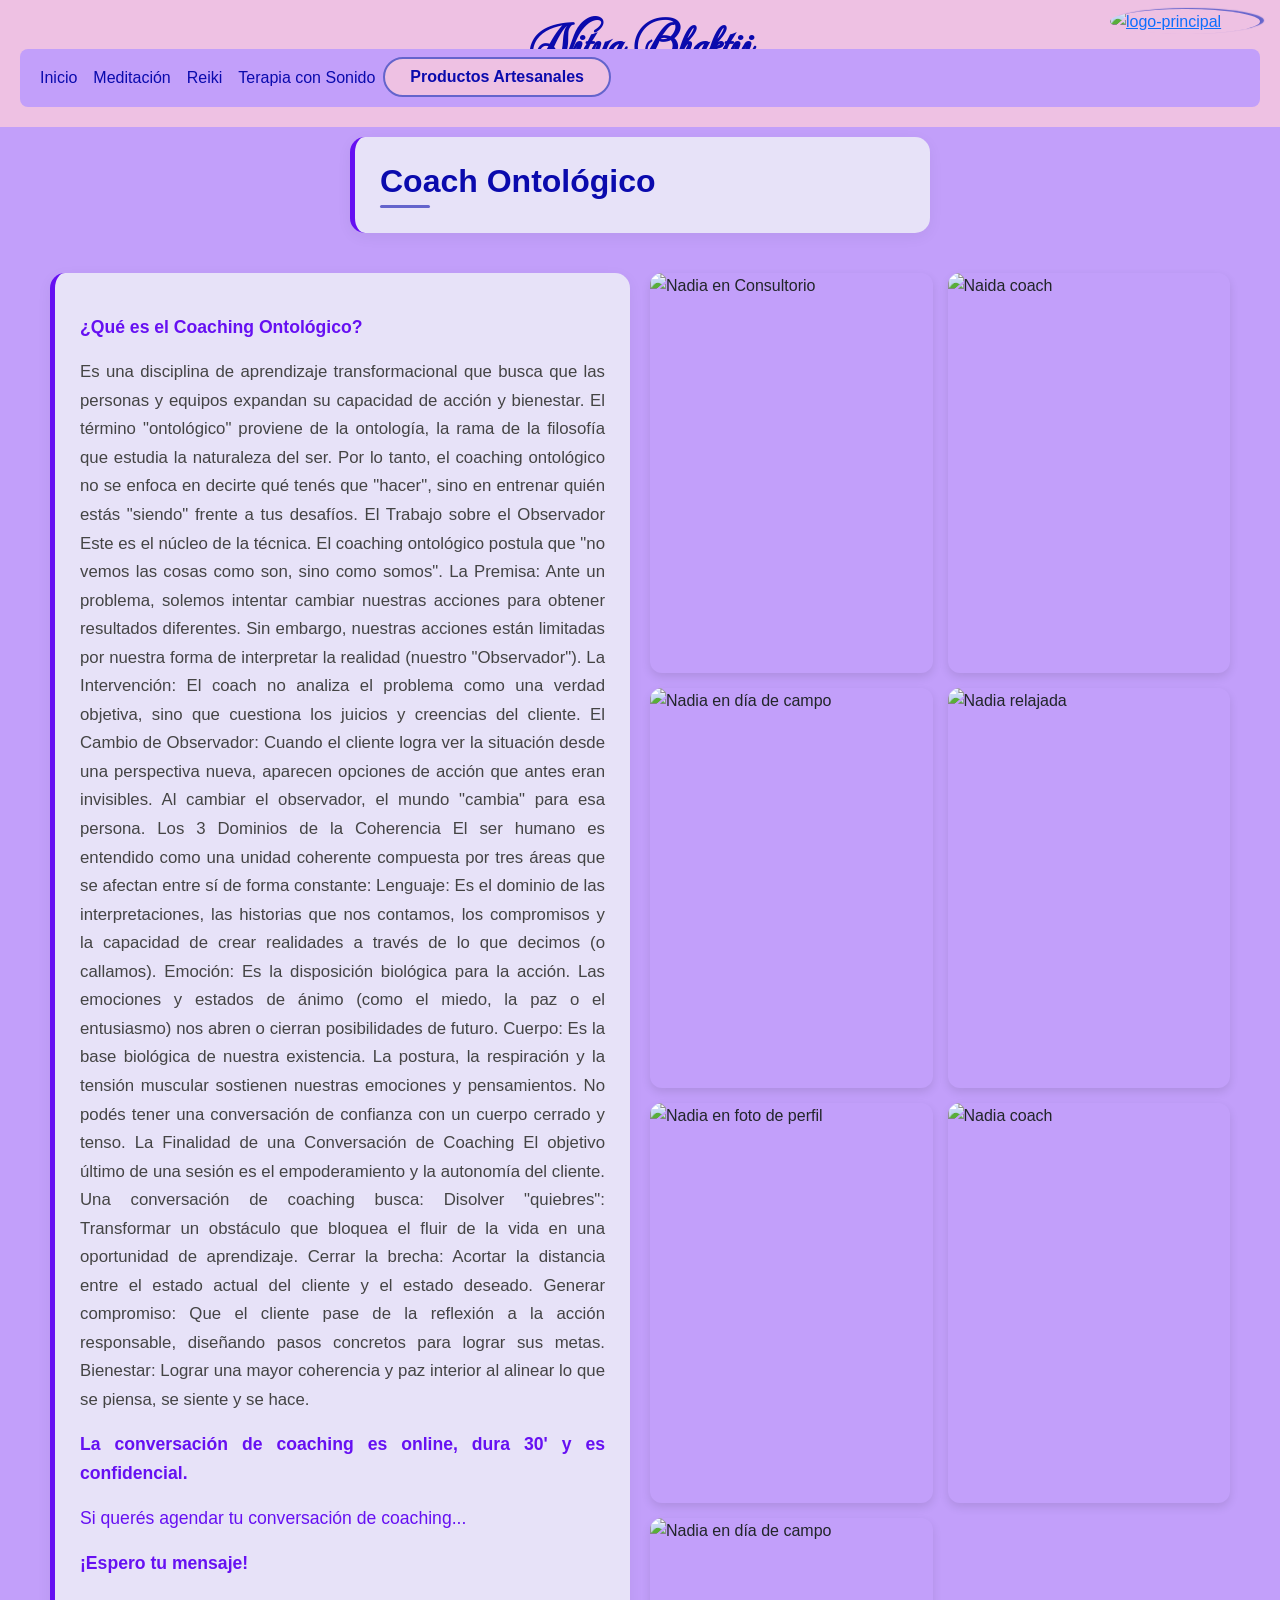
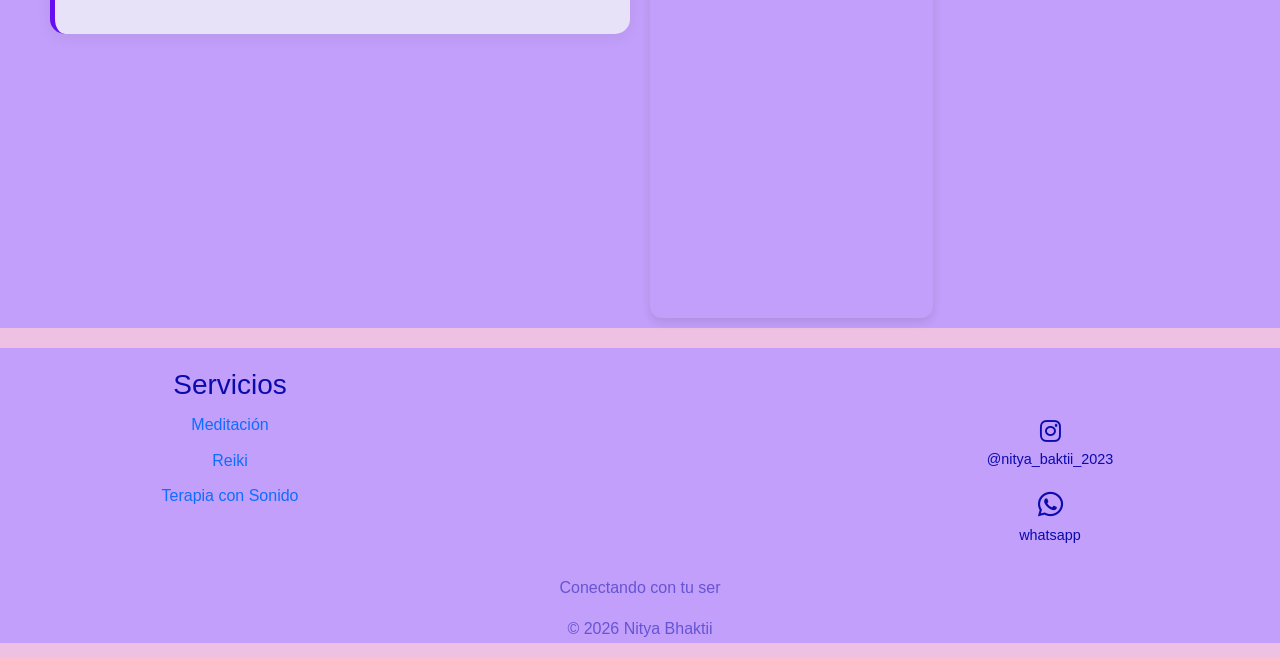
==== pages/coach-ontologico.html @ 0ad5dc68 "arreglos finales" ====
<!DOCTYPE html>
<html lang="en">
<head>
    <meta charset="UTF-8">
    <meta name="viewport" content="width=device-width, initial-scale=1.0">    
    <!-- TITULO DE LA PAGINA PRINCIPAL -->
    <title>Nitya Bhaktii</title>
    <!-- logo de la pestaña -->
    <link rel="icon" type="image/png" href="../Imagenes/favicon.png">
    <!-- frameworks de boostraps -->
    <link href="https://cdn.jsdelivr.net/npm/bootstrap@5.3.8/dist/css/bootstrap.min.css" rel="stylesheet" integrity="sha384-sRIl4kxILFvY47J16cr9ZwB07vP4J8+LH7qKQnuqkuIAvNWLzeN8tE5YBujZqJLB" crossorigin="anonymous">
    <!-- fuente de google -->
    <link rel="preconnect" href="https://fonts.googleapis.com">
    <link rel="preconnect" href="https://fonts.gstatic.com" crossorigin>
    <link href="https://fonts.googleapis.com/css2?family=Mea+Culpa&display=swap" rel="stylesheet">
    <!-- pagina de estilos -->
    <link rel="stylesheet" href="../css/main.css">
    <!-- fuente de google -->
    <link rel="stylesheet" href="https://cdnjs.cloudflare.com/ajax/libs/font-awesome/6.0.0/css/all.min.css">
</head>
<!-- comeinzo del BODY -->
<body>
        <!-- comienzo del header -->
    <header>
        <div>
            <!-- titulo principal -->
            <h1>Nitya Bhaktii<span>Conectando con tu ser</span></h1>
            <!-- logo en tablets y desktop -->
            <a href="../index.html"><img class="logo-principal" src="../Imagenes/logo-principal.png" alt="logo-principal"></a>
        </div>
        <!-- barra de navegacion con boostraps -->
        <nav class="navbar navbar-expand-lg">
            <div class="container-fluid">
                <a class="navbar-brand" href="../index.html">
                    <!-- logo en mobile -->
                    <img src="../Imagenes/images-removebg-preview.png" alt="Logo" width="30" height="30" class="d-inline-block align-text-top"></a>
                        <button class="navbar-toggler" type="button" data-bs-toggle="collapse" data-bs-target="#navbarSupportedContent" aria-controls="navbarSupportedContent" aria-expanded="false" aria-label="Toggle navigation">
                            <span class="navbar-toggler-icon"></span>
                        </button>
                <div class="collapse navbar-collapse" id="navbarSupportedContent">
                    <ul class="navbar-nav me-auto mb-2 mb-lg-0">                        
                        <li class="nav-item">
                            <a class="nav-link active" aria-current="page" href="../index.html">Inicio</a>
                        </li>
                        <li class="nav-item">
                            <a class="nav-link active" aria-current="page" href="../pages/meditacion.html">Meditación</a>
                        </li>
                        <li class="nav-item">
                            <a class="nav-link active" aria-current="page" href="../pages/reiki.html">Reiki</a>
                        </li>
                        <li class="nav-item">
                            <a class="nav-link active" aria-current="page" href="../pages/terapia-sonora.html">Terapia con Sonido</a>
                        </li>
                        <li class="nav-item"><a href="../pages/productos-artesanales.html" class="btn-personal">Productos Artesanales</a>             
                        </li>
                    </ul>
                </div>
            </div>
        </nav>
    </header>
        <!-- fin del header -->
    <!-- comienzo del main -->
    <main class="container-principal">
        <div class="container-services">
            <!-- titulo de servicio -->
            <section class="titulo-servicio">
                <h2 class="tarjeta">Coach Ontológico</h2>
            </section>
            <!-- imagenes relacionadas al servicio -->
            <aside class="imagenes-pages">    
                <img src="../Imagenes/foto17.jpeg" class="imagen-inicio" alt="Nadia en Consultorio">
                <img src="../Imagenes/foto24.jpeg" class="no-mobile" alt="Naida coach">
                <img src="../Imagenes/foto43.jpeg" class="no-mobile" alt="Nadia en día de campo">
                <img src="../Imagenes/foto45.jpeg" class="no-mobile" alt="Nadia relajada">
                <img src="../Imagenes/foto46.jpeg" class="no-mobile" alt="Nadia en foto de perfil">
                <img src="../Imagenes/foto44.jpeg" class="no-mobile" alt="Nadia coach">
                <img src="../Imagenes/foto47.jpeg" class="imagen-final" alt="Nadia en día de campo">
            </aside>
            <!-- detalle del articulo -->
            <article class="tarjeta texto-articulo">    
                <p><span><strong>¿Qué es el Coaching Ontológico?</span></strong>
                Es una disciplina de aprendizaje transformacional que busca que las personas y equipos expandan su capacidad de acción y bienestar. El término "ontológico" proviene de la ontología, la rama de la filosofía que estudia la naturaleza del ser. Por lo tanto, el coaching ontológico no se enfoca en decirte qué tenés que "hacer", sino en entrenar quién estás "siendo" frente a tus desafíos.
                El Trabajo sobre el Observador
                Este es el núcleo de la técnica. El coaching ontológico postula que "no vemos las cosas como son, sino como somos".
                La Premisa: Ante un problema, solemos intentar cambiar nuestras acciones para obtener resultados diferentes. Sin embargo, nuestras acciones están limitadas por nuestra forma de interpretar la realidad (nuestro "Observador").
                La Intervención: El coach no analiza el problema como una verdad objetiva, sino que cuestiona los juicios y creencias del cliente.
                El Cambio de Observador: Cuando el cliente logra ver la situación desde una perspectiva nueva, aparecen opciones de acción que antes eran invisibles. Al cambiar el observador, el mundo "cambia" para esa persona.
                Los 3 Dominios de la Coherencia
                El ser humano es entendido como una unidad coherente compuesta por tres áreas que se afectan entre sí de forma constante:
                Lenguaje: Es el dominio de las interpretaciones, las historias que nos contamos, los compromisos y la capacidad de crear realidades a través de lo que decimos (o callamos).
                Emoción: Es la disposición biológica para la acción. Las emociones y estados de ánimo (como el miedo, la paz o el entusiasmo) nos abren o cierran posibilidades de futuro.
                Cuerpo: Es la base biológica de nuestra existencia. La postura, la respiración y la tensión muscular sostienen nuestras emociones y pensamientos. No podés tener una conversación de confianza con un cuerpo cerrado y tenso.
                La Finalidad de una Conversación de Coaching
                El objetivo último de una sesión es el empoderamiento y la autonomía del cliente. Una conversación de coaching busca:
                Disolver "quiebres": Transformar un obstáculo que bloquea el fluir de la vida en una oportunidad de aprendizaje.
                Cerrar la brecha: Acortar la distancia entre el estado actual del cliente y el estado deseado.
                Generar compromiso: Que el cliente pase de la reflexión a la acción responsable, diseñando pasos concretos para lograr sus metas.
                Bienestar: Lograr una mayor coherencia y paz interior al alinear lo que se piensa, se siente y se hace. <span><strong>La conversación de coaching es online, dura 30' y es confidencial.</strong></span><span> Si querés agendar tu conversación de coaching...</span><span><strong>¡Espero tu mensaje!</strong></span>
                </p>
            </article>
        </div>
    </main>
    <div class="division"></div>
    <!-- fin de main -->
    <!-- inicio del footer -->
    <footer>
        <div>
            <!-- navegacion final por los servicios -->
            <h3>Servicios</h3>
            <ul class="footer-services-list">
                <li><a href="../pages/meditacion.html">Meditación</a></li>
                <li><a href="../pages/reiki.html">Reiki</a></li>
                <li><a href="../pages/terapia-sonora.html">Terapia con Sonido</a></li>
            </ul>               
        </div>
        <!-- iconos de redes sociales -->
        <div class="social-icons">
            <a href="https://www.instagram.com/_u/nitya_baktii_2023/?hl=es" class="instagram-link" target="_blank" rel="noopener noreferrer" style="text-decoration: none; color: inherit; display: flex; flex-direction: column; align-items: center;">
                <i class="fa-brands fa-instagram" style="font-size: 1.5rem;"></i>
                    <span style="font-size: 0.9rem; margin-top: 5px;">@nitya_baktii_2023</span>
            </a>
            <a href="https://wa.me/5491154056339" class="whatsapp" target="_blank" rel="noopener" style="text-decoration: none; color: inherit; align-items: center;" aria-label="Chatear por WhatsApp">
                <i class="fa-brands fa-whatsapp"></i>
                    <span style="font-size: 0.9rem; margin-top: 5px;">whatsapp</span>
            </a>
        </div>
        <!-- slogan final y copyright -->
        <div class="footer-final">
            <p class="footer-info-centro">Conectando con tu ser</p>
            <p class="footer-info-centro">&copy; 2026 Nitya Bhaktii</p>            
        </div>              
    </footer>
    <!-- fin de footer -->
    <!-- boton flotante de whatsapp para mobile -->
    <a href="https://wa.me/5491154056339" class="whatsapp-btn" target="_blank" rel="noopener" aria-label="Chatear por WhatsApp">
        <i class="fa-brands fa-whatsapp"></i>
    </a>
    <!-- scrypt de boostraps -->
<script src="https://cdn.jsdelivr.net/npm/bootstrap@5.3.8/dist/js/bootstrap.bundle.min.js" integrity="sha384-FKyoEForCGlyvwx9Hj09JcYn3nv7wiPVlz7YYwJrWVcXK/BmnVDxM+D2scQbITxI" crossorigin="anonymous"></script>    
</body>
<!-- fin de BODY -->
</html>
---- css/main.css ----
/*archivo reset*/
/*estilo de reseteo*/
* {
  margin: 0;
  padding: 0;
  box-sizing: border-box;
}

/*archivo de page-principal*/
/*estilos del body general*/
body {
  font-family: sans-serif;
  line-height: 1.6;
  background-color: #eec1e3;
}

/*archivo de header*/
/*estilos general del header*/
/* empieza el header*/
header {
  display: flex;
  flex-direction: column;
  padding: 20px;
  gap: 15px;
}
header h1 {
  text-align: center;
  color: rgb(10, 10, 173);
  font-family: "mea culpa", cursive;
  font-size: 3rem;
  font-weight: bolder;
  line-height: 1;
}
header h1 span {
  display: block;
  color: rgb(100, 100, 204);
  font-size: 0.8rem;
  letter-spacing: 2px;
  margin-top: 10px;
  font-family: sans-serif;
}
header .logo-principal {
  display: none;
  animation: rotation 5s infinite linear;
}
@keyframes rotation {
  from {
    transform: rotatey(0deg);
  }
  to {
    transform: rotateY(360deg);
  }
}
header .navbar {
  background-color: #c29ffa;
  border-radius: 8px;
}
header .navbar .navbar-toggler {
  border: 2px solid rgb(10, 10, 173);
  padding: 4px 8px;
  outline: none;
  box-shadow: none;
}
header .navbar .navbar-toggler:focus {
  box-shadow: none;
}
header .navbar .navbar-toggler .navbar-toggler-icon {
  filter: sepia(100%) hue-rotate(190deg) saturate(500%);
  transition: filter 0.3s ease;
}
header .navbar .navbar-toggler:hover .navbar-toggler-icon {
  filter: sepia(100%) hue-rotate(150deg) saturate(100%);
}
header .navbar .nav-item .nav-link {
  color: rgb(10, 10, 173);
}
header .navbar .nav-item .nav-link:hover {
  color: #6610f2;
  transform: translateY(-2px);
}
header .navbar .btn-personal {
  background-color: #eec1e3;
  color: rgb(10, 10, 173);
  padding: 10px 25px;
  border-radius: 50px;
  font-weight: 600;
  text-decoration: none;
  display: inline-block;
  border: 2px solid rgb(100, 100, 204);
  transition: all 0.3s ease;
  line-height: 1;
}
header .navbar .btn-personal:hover {
  background-color: rgb(100, 100, 204);
  color: #eec1e3;
  transform: translateY(-1px);
  box-shadow: 0 4px 10px rgba(0, 0, 0, 0.1);
}

/*archivo de main*/
/*estilos general de main*/
.container-principal {
  background-color: #c29ffa;
}
.container-principal .container-services {
  display: flex;
  flex-direction: column;
  gap: 20px;
  max-width: 900px;
  margin: 0 auto;
  padding: 10px;
}
.container-principal .container-services .tarjeta {
  order: 1;
}
.container-principal .container-services .imagenes-principal {
  order: 2;
}
.container-principal .container-services h2, .container-principal .container-services h3 {
  color: rgb(10, 10, 173);
  margin-bottom: 20px;
  font-family: sans-serif;
  position: relative;
  font-weight: bold;
  display: block;
}
.container-principal .container-services p {
  font-size: 1.05rem;
  line-height: 1.7;
  color: #444;
  margin-bottom: 30px;
  text-align: justify;
}
.container-principal .container-services summary {
  list-style: none;
  color: #6f42c1;
  cursor: pointer;
  font-weight: bold;
  text-decoration: underline;
  margin-top: 10px;
  outline: none;
}
.container-principal .container-services summary::after {
  content: " + ";
}
.container-principal .container-services [open] summary::after {
  content: " - ";
}
.container-principal .container-services [open] summary {
  margin-bottom: 25px;
}
.container-principal .container-services h2::after, .container-principal .container-services h3::after {
  content: "";
  display: block;
  width: 50px;
  height: 3px;
  background-color: rgb(100, 100, 204);
  margin-top: 5px;
  border-radius: 2px;
}
.container-principal .container-services .imagenes-principal {
  display: grid;
  grid-template-columns: repeat(2, 1fr);
  gap: 15px;
  margin-bottom: 40px;
}
.container-principal .container-services .imagenes-principal img {
  width: 100%;
  height: 200px;
  object-fit: cover;
  border-radius: 12px;
  box-shadow: 0 4px 10px rgba(0, 0, 0, 0.1);
  transition: transform 0.3s ease;
}
.container-principal .container-services .section-list {
  background-color: transparent;
  padding: 20px;
  margin: 0 auto;
}

.tarjeta {
  background-color: #e7e2f8;
  padding: 25px;
  border-radius: 15px;
  border-left: 5px solid #6610f2;
  margin-bottom: 20px;
  box-shadow: 0 4px 15px rgba(0, 0, 0, 0.05);
}

.division {
  margin: 20px;
}

/*archivo mobile*/
/*estilos para mobile*/
.no-mobile {
  display: none;
}

/*redes de what oculta*/
.whatsapp {
  display: none;
}

/*se visualiza boton flotante de what*/
.whatsapp-btn {
  position: fixed;
  width: 40px;
  height: 40px;
  bottom: 20px;
  right: 20px;
  background-color: #25d366;
  color: #FFF;
  border-radius: 50px;
  text-align: center;
  font-size: 25px;
  box-shadow: 2px 2px 10px rgba(0, 0, 0, 0.2);
  display: flex;
  align-items: center;
  justify-content: center;
  z-index: 1000;
  text-decoration: none;
  transition: transform 0.3s ease;
}

/* si se apreta el logo del whatsapp */
.whatsapp-btn:active {
  transform: scale(1.1);
  background-color: #128c7e;
}

/*archivo de imagen*/
/*estilos de posicion de las imagenes*/
.focus-1 {
  object-position: 90%;
}

.focus-2 {
  object-position: 0% 0.1%;
}

.focus-3 {
  object-position: 0% 30%;
}

.focus-4 {
  object-position: 0 90%;
}

aside img:hover {
  transform: scale(1.03);
}

/*archivo de footer*/
/*estilos general del footer*/
/* Empieza el footer */
footer {
  background-color: #c29ffa;
  color: rgb(10, 10, 173);
  padding: 20px 40px;
  text-align: center;
  display: flex;
  flex-direction: column;
  align-items: center;
  gap: 30px;
}

.footer-final, .footer-info-centro {
  font-size: 1rem;
  opacity: 0.7;
  margin-top: 10px;
}

.social-icons a {
  font-size: 1.8rem;
  transition: transform 0.3s ease, color 0.3s ease;
}
.social-icons a:hover {
  color: #6610f2;
  transform: scale(1.1);
}

/*archivo page-secundary*/
/*estilos de las paginas secundarias*/
.imagenes-pages {
  display: contents;
}
.imagenes-pages .imagen-inicio {
  order: 1;
  width: 100%;
  height: auto;
  border-radius: 15px;
  margin: 10px 0;
  box-shadow: 0 8px 20px rgba(0, 0, 0, 0.15);
}
.imagenes-pages .imagen-final {
  order: 3;
  width: 100%;
  height: auto;
  border-radius: 15px;
  margin: 10px 0;
  box-shadow: 0 8px 20px rgba(0, 0, 0, 0.15);
}

.texto-articulo {
  order: 2;
}
.texto-articulo p span {
  font-size: 1.1rem;
  line-height: 1.7;
  color: #6610f2;
  margin-top: 15px;
  margin-bottom: 15px;
  text-align: justify;
  display: block;
}

/*se agrega menu en el footer*/
.footer-services-list {
  list-style: none;
  padding: 0;
}
.footer-services-list li {
  margin: 10px 0;
}
.footer-services-list li a {
  text-decoration: none;
  font-weight: 500;
}
.footer-services-list li a:hover {
  color: #6610f2;
  transform: translateY(-2px);
}

/*archivo de videos*/
/*estilos de videos de youtube*/
iframe {
  display: block;
  width: 100%;
  aspect-ratio: 16/9;
  object-fit: cover;
  height: auto;
  margin: auto;
  padding: 4px;
  border-radius: 15px;
  border: 6px solid #eec1e3;
  outline: 2px solid rgb(10, 10, 173);
}

/*archivo de page-producto*/
/*estilos de la pagina productos artesanales*/
.container-personal {
  display: grid;
  gap: 20px;
  padding: 20px;
  grid-template-areas: "header" "titulo" "hero";
}

.hero-personal {
  grid-area: titulo;
  text-align: start;
  background-color: #c29ffa;
  padding: 15px;
  max-width: 900px;
  margin: 0 auto;
}
.hero-personal .tarjeta {
  font-size: 1.4em;
  color: rgb(10, 10, 173);
  margin-bottom: 20px;
  font-family: sans-serif;
  position: relative;
  font-weight: bold;
  display: block;
}
.hero-personal .tarjeta::after {
  content: "";
  display: block;
  width: 50px;
  height: 3px;
  background-color: rgb(100, 100, 204);
  margin-top: 5px;
  border-radius: 2px;
}

.producto-personal {
  display: grid;
  grid-template-columns: repeat(2, 1fr);
  gap: 25px;
  margin-top: 20px;
}
.producto-personal a {
  text-decoration: none;
  color: inherit;
  display: flex;
  flex-direction: column;
  align-items: center;
  transition: transform 0.3s ease;
}
.producto-personal a:hover {
  transform: translateY(-5px);
}
.producto-personal a:hover img {
  box-shadow: 0 8px 15px rgba(0, 0, 0, 0.2);
}
.producto-personal a img {
  width: 100%;
  height: 300px;
  object-fit: cover;
  border-radius: 15px;
  box-shadow: 0 4px 8px rgba(0, 0, 0, 0.1);
}
.producto-personal a span {
  font-size: 1.1rem;
  line-height: 1.2;
  color: #6610f2;
  margin-top: 15px;
  margin-bottom: 15px;
  text-align: center;
  display: block;
}
.producto-personal a span span {
  font-size: 1rem;
  line-height: 1;
  color: #6610f2;
  margin-top: 15px;
  margin-bottom: 15px;
  text-align: center;
  display: block;
}

/*archivo de mq-tablet*/
/*cambio de colores de fondo*/
@media (min-width: 768px) {
  body {
    background-color: #c29ffa;
  }
  header .navbar {
    background-color: #eec1e3;
  }
  header .logo-principal {
    display: block;
    width: 150px;
    height: auto;
    margin-left: auto;
    margin-top: -90px;
    border-radius: 50%;
    box-shadow: 4px -1px 1px rgb(100, 100, 204);
  }
  header .navbar-brand {
    display: none;
  }
  .no-desktop {
    display: none;
  }
  /*estilo grilla*/
  .container-principal {
    background-color: #eec1e3;
  }
  .container-principal .container-services {
    display: grid;
    grid-template-columns: repeat(3, 1fr);
    align-items: start;
  }
  .container-principal .titulo-servicio {
    grid-area: 1/1/2/4;
  }
  .container-principal .tarjeta .tarjeta-inicio p {
    font-size: 1.7rem;
  }
  .container-principal .imagenes-pages .imagen-inicio {
    order: unset;
    margin: 0;
  }
  .container-principal .imagenes-pages .imagen-final {
    order: unset;
    margin: 0;
  }
  .container-principal .container-services .imagenes-pages {
    grid-area: 2/1;
    align-self: start;
    display: flex;
    flex-direction: column;
    margin-top: 0;
    gap: 15px;
  }
  .container-principal .container-services .imagenes-pages img {
    width: 100%;
    height: auto;
    object-fit: cover;
    border-radius: 12px;
    box-shadow: 0 4px 10px rgba(0, 0, 0, 0.1);
    transition: transform 0.3s ease;
  }
  .container-services p {
    font-size: 1rem;
  }
  .no-mobile {
    display: unset;
    width: 100%;
  }
  .focus-2 {
    object-position: 80% 0%;
  }
  .container-services .tarjeta {
    grid-area: 2/2/2/4;
  }
  .container-services .section-list {
    grid-area: 1/1/3/4;
  }
  iframe {
    width: 600px;
  }
  /*estilos del footer - grilla*/
  footer {
    background-color: #eec1e3;
    display: grid;
    grid-template-columns: repeat(3, 1fr);
    text-align: center;
  }
  footer .footer-final {
    grid-area: 2/2;
    margin-bottom: -35px;
  }
  footer .social-icons {
    grid-area: 1/3;
    display: flex;
    flex-direction: column;
    gap: 20px;
    padding-top: 8px;
    margin-bottom: -65px;
  }
  .whatsapp-btn {
    display: none;
  }
  .whatsapp, .instagram-link {
    display: flex;
    flex-direction: column;
  }
  .container-personal {
    grid-template-columns: 200px 1fr 1fr;
    grid-template-areas: "header header header" " nav  titulo titulo " " nav   hero  hero ";
  }
  .content-personal {
    grid-area: header;
  }
  .nav-personal {
    grid-area: nav;
  }
  .nav-personal ul {
    list-style: none;
    display: flex;
    flex-direction: column;
    gap: 20px;
  }
  .nav-personal ul li a {
    text-decoration: none;
    color: rgb(10, 10, 173);
    transition: color 0.3s ease;
  }
  .nav-personal ul li a:hover {
    color: rgb(100, 100, 204);
    text-decoration: underline;
  }
  .subtitulo__productos {
    color: rgb(10, 10, 173);
    margin-bottom: 20px;
    font-family: sans-serif;
    position: relative;
    font-weight: bold;
    display: block;
  }
  .nav-personal .desplegable {
    position: relative;
  }
  .nav-personal .desplegable .content-desplegable {
    display: none;
    position: absolute;
    background-color: #c29ffa;
    min-width: 160px;
    box-shadow: 0px 8px 16px rgba(0, 0, 0, 0.2);
    z-index: 9999;
    top: 100%;
    left: 0;
    padding: 10px 0;
    border-radius: 8px;
  }
  .nav-personal .desplegable .content-desplegable li {
    width: 100%;
  }
  .nav-personal .desplegable .content-desplegable li a {
    padding: 10px 20px;
    display: block;
    font-size: 0.9rem;
  }
  .nav-personal .desplegable .content-desplegable li a:hover {
    background-color: #eec1e3;
  }
  .nav-personal ul .desplegable:hover .content-desplegable {
    display: block;
  }
}
/*archivo mq-desktop*/
/*estilos de desktop*/
/*cambio de color principal*/
@media (min-width: 1200px) {
  body {
    background-color: #eec1e3;
  }
  /*color del menu de navegacion*/
  header .navbar {
    background-color: #c29ffa;
  }
  .container-principal {
    background-color: #c29ffa;
  }
  .container-principal .container-services {
    max-width: 1200px;
    margin: auto;
    display: grid;
    grid-template-columns: repeat(4, 1fr);
    align-self: start;
  }
  .container-principal .container-services .titulo-servicio {
    grid-area: 1/2/1/4;
  }
  .container-principal .container-services .imagenes-principal .no-desktop {
    display: none;
  }
  .container-principal .container-services .imagenes-principal, .container-principal .container-services .imagenes-pages {
    display: grid;
    grid-template-columns: repeat(2, 1fr);
    grid-area: 2/3/5/span 2;
    gap: 15px;
    align-self: start;
  }
  .container-principal .container-services .imagenes-principal img, .container-principal .container-services .imagenes-pages img {
    width: 100%;
    height: 400px;
    display: block;
  }
  .container-principal .container-services .tarjeta {
    grid-area: 2/1/2/span 2;
  }
  .container-principal .container-services .section-list {
    grid-area: 1/1/1/span 3;
  }
  /*video mas grande*/
  iframe {
    width: 800px;
  }
  /*estilos grilla*/
  .container-personal {
    grid-template-columns: 200px repeat(4, 1fr);
    grid-template-areas: "header header header header header" " nav  titulo titulo titulo titulo" " nav   hero   hero   hero    hero";
  }
  .container-personal .content-personal {
    grid-area: header;
  }
  .container-personal .nav-personal {
    grid-area: nav;
  }
  .container-personal .hero-personal {
    grid-area: titulo;
  }
  .container-personal .hero-personal .producto-personal {
    display: grid;
    grid-template-columns: repeat(4, 1fr);
    gap: 25px;
    margin-top: 20px;
  }
  .container-personal .navbar .collapse .btn-personal {
    background-color: #eec1e3;
    color: rgb(10, 10, 173);
    padding: 10pc 25px;
    border-radius: 50px;
    font-weight: 600;
    text-decoration: none;
    display: inline-block;
    border: 2px solid rgb(100, 100, 204);
    transition: all 0.3s ease;
    line-height: 1;
  }
  .container-personal .navbar .collapse .btn-personal:hover {
    background-color: rgb(100, 100, 204);
    color: #eec1e3;
    transform: translateY(-1px);
    box-shadow: 0 4px rgba(0, 0, 0, 0.1);
  }
  /*color de footer*/
  footer {
    background-color: #c29ffa;
  }
  /*estilos layout en grilla*/
  .container-personal {
    grid-template-columns: 200px repeat(4, 1fr);
    grid-template-areas: "header header header header header" " nav  titulo titulo titulo titulo" " nav   hero   hero   hero    hero";
  }
  .container-personal .content-personal {
    grid-area: header;
  }
  .container-personal .content-personal .navbar .collapse .btn-personal {
    background-color: #eec1e3;
    color: rgb(10, 10, 173);
    padding: 10px 25px;
    border-radius: 50px;
    font-weight: 600;
    text-decoration: none;
    display: inline-block;
    border: 2px solid rgb(100, 100, 204);
    transition: all 0.3s ease;
    line-height: 1;
  }
  .container-personal .content-personal .navbar .collapse .btn-personal:hover {
    background-color: rgb(100, 100, 204);
    color: #eec1e3;
    transform: translateY(-1px);
    box-shadow: 0 4px 10px rgba(0, 0, 0, 0.1);
  }
  .container-personal .nav-personal {
    grid-area: nav;
  }
  .container-personal .hero-personal {
    grid-area: titulo;
  }
  .container-personal .hero-personal .producto-personal {
    display: grid;
    grid-template-columns: repeat(4, 1fr);
    gap: 25px;
    margin-top: 20px;
  }
}

/*# sourceMappingURL=main.css.map */
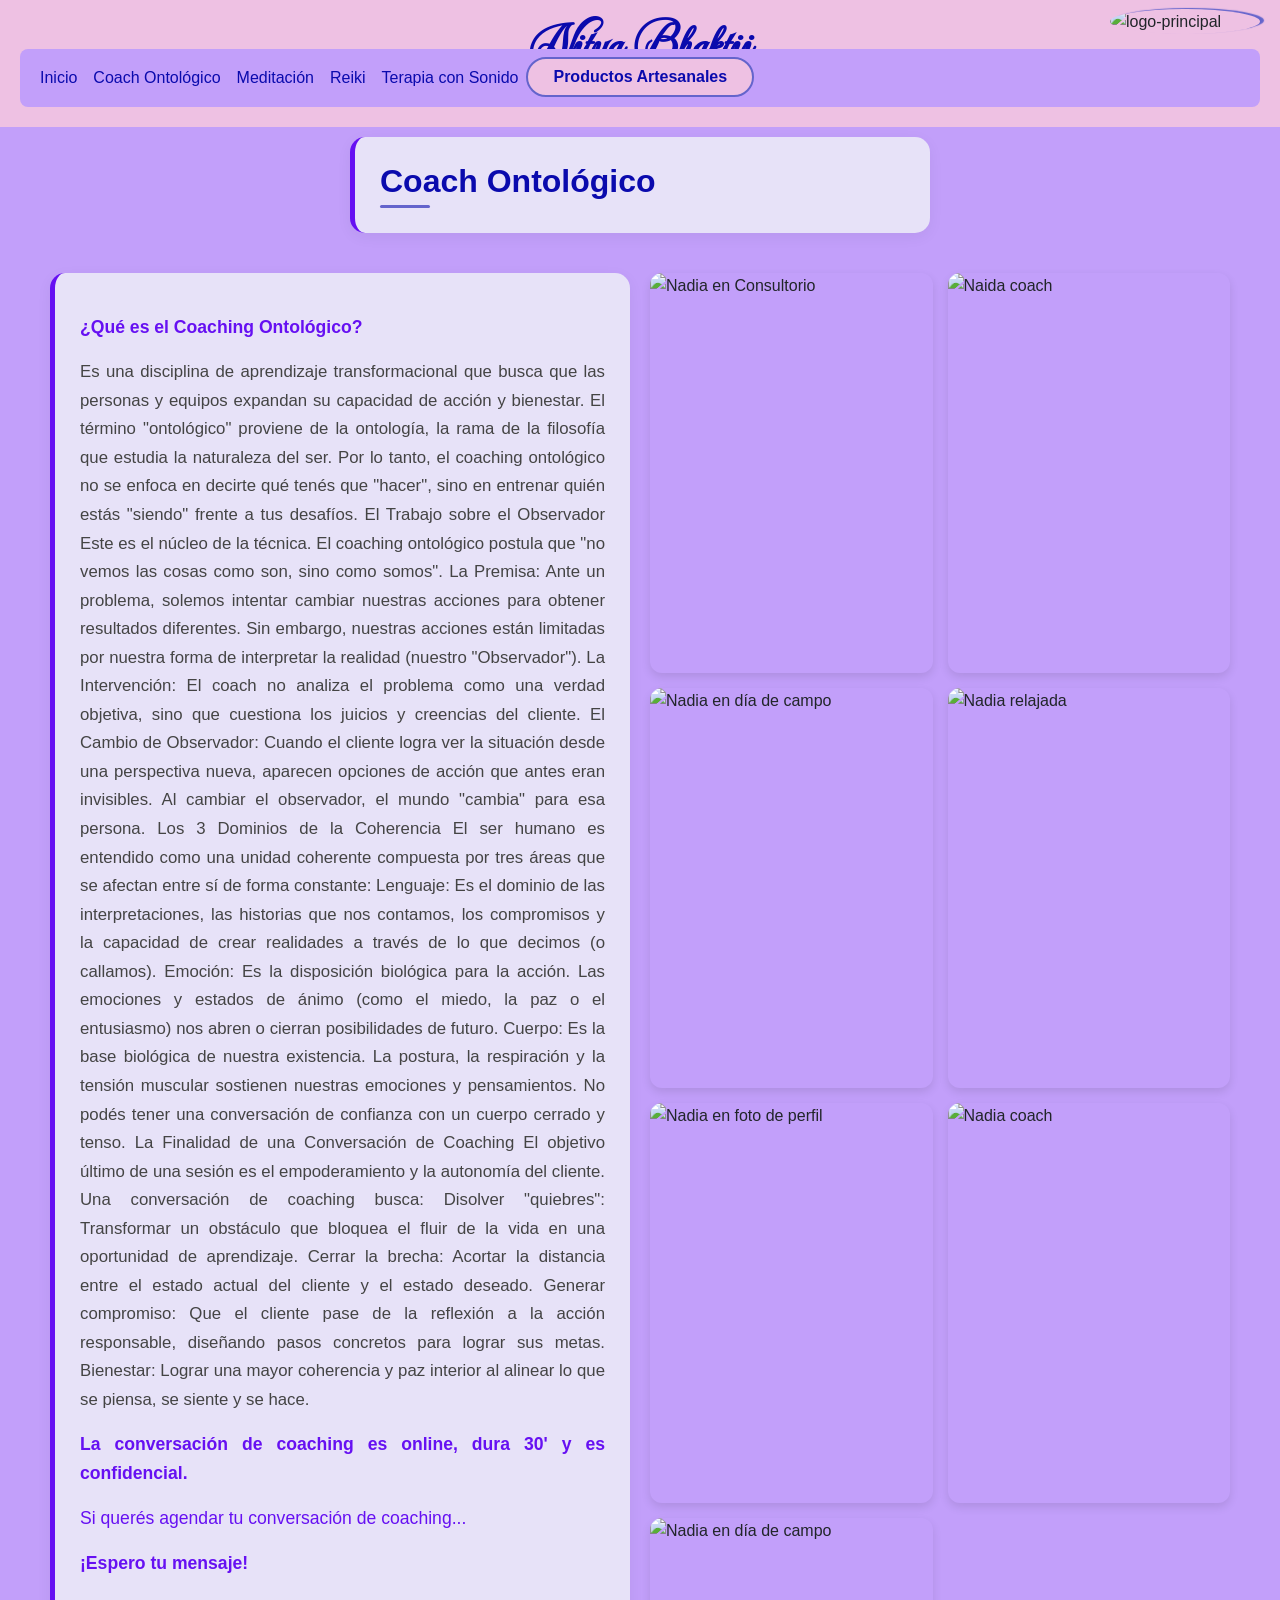
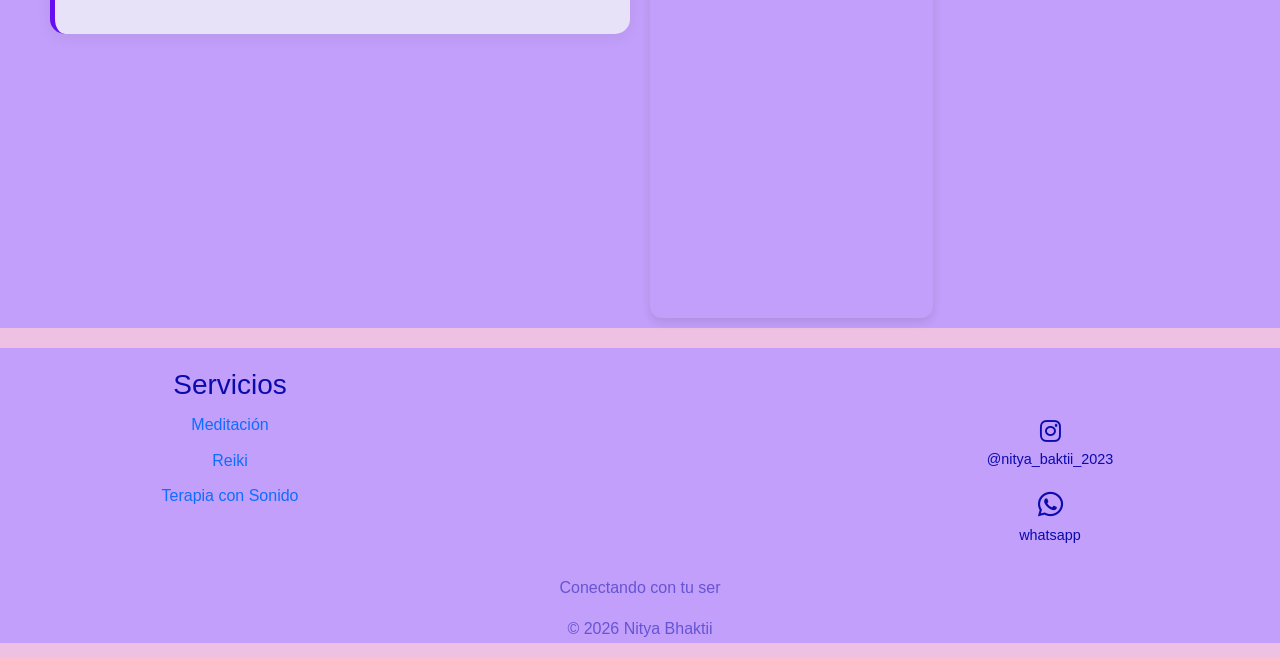
==== commit 2cae35ad: "meta descripcion" ====
--- a/pages/coach-ontologico.html
+++ b/pages/coach-ontologico.html
@@ -2,9 +2,10 @@
 <html lang="en">
 <head>
     <meta charset="UTF-8">
-    <meta name="viewport" content="width=device-width, initial-scale=1.0">    
+    <meta name="viewport" content="width=device-width, initial-scale=1.0">
+    <meta name="description" content="Descubre el Coaching Ontológico: un proceso para transformar tu mirada y coherencia. Cambia conversaciones limitantes por posibilidades y alcanza nuevos resultados.">    
     <!-- TITULO DE LA PAGINA PRINCIPAL -->
-    <title>Nitya Bhaktii</title>
+    <title>Coah Ontologico</title>
     <!-- logo de la pestaña -->
     <link rel="icon" type="image/png" href="../Imagenes/favicon.png">
     <!-- frameworks de boostraps -->
@@ -26,39 +27,42 @@
             <!-- titulo principal -->
             <h1>Nitya Bhaktii<span>Conectando con tu ser</span></h1>
             <!-- logo en tablets y desktop -->
-            <a href="../index.html"><img class="logo-principal" src="../Imagenes/logo-principal.png" alt="logo-principal"></a>
+            <img class="logo-principal" src="Imagenes/logo-principal.png" alt="logo-principal">
         </div>
         <!-- barra de navegacion con boostraps -->
         <nav class="navbar navbar-expand-lg">
             <div class="container-fluid">
-                <a class="navbar-brand" href="../index.html">
+                <a class="navbar-brand" href="index.html">
                     <!-- logo en mobile -->
-                    <img src="../Imagenes/images-removebg-preview.png" alt="Logo" width="30" height="30" class="d-inline-block align-text-top"></a>
+                    <img src="Imagenes/images-removebg-preview.png" alt="Logo" width="30" height="30" class="d-inline-block align-text-top"></a>
                         <button class="navbar-toggler" type="button" data-bs-toggle="collapse" data-bs-target="#navbarSupportedContent" aria-controls="navbarSupportedContent" aria-expanded="false" aria-label="Toggle navigation">
                             <span class="navbar-toggler-icon"></span>
                         </button>
                 <div class="collapse navbar-collapse" id="navbarSupportedContent">
-                    <ul class="navbar-nav me-auto mb-2 mb-lg-0">                        
+                    <ul class="navbar-nav me-auto mb-2 mb-lg-0">
                         <li class="nav-item">
                             <a class="nav-link active" aria-current="page" href="../index.html">Inicio</a>
                         </li>
                         <li class="nav-item">
-                            <a class="nav-link active" aria-current="page" href="../pages/meditacion.html">Meditación</a>
+                            <a class="nav-link active" aria-current="page" href="#">Coach Ontológico</a>
                         </li>
                         <li class="nav-item">
-                            <a class="nav-link active" aria-current="page" href="../pages/reiki.html">Reiki</a>
+                            <a class="nav-link active" aria-current="page" href="pages/meditacion.html">Meditación</a>
                         </li>
                         <li class="nav-item">
-                            <a class="nav-link active" aria-current="page" href="../pages/terapia-sonora.html">Terapia con Sonido</a>
+                            <a class="nav-link active" aria-current="page" href="pages/reiki.html">Reiki</a>
                         </li>
-                        <li class="nav-item"><a href="../pages/productos-artesanales.html" class="btn-personal">Productos Artesanales</a>             
+                        <li class="nav-item">
+                            <a class="nav-link active" aria-current="page" href="pages/terapia-sonora.html">Terapia con Sonido</a>
+                        </li>
+                        <li class="nav-item"><a href="pages/productos-artesanales.html" class="btn-personal">Productos Artesanales</a>
                         </li>
                     </ul>
                 </div>
             </div>
         </nav>
     </header>
-        <!-- fin del header -->
+    <!-- fin del header -->
     <!-- comienzo del main -->
     <main class="container-principal">
         <div class="container-services">
--- a/css/main.css
+++ b/css/main.css
@@ -438,6 +438,9 @@
   header .navbar {
     background-color: #eec1e3;
   }
+  header .navbar .btn-personal {
+    background-color: #c29ffa;
+  }
   header .logo-principal {
     display: block;
     width: 150px;
@@ -544,8 +547,16 @@
   .content-personal {
     grid-area: header;
   }
+  .hero-personal {
+    background-color: #eec1e3;
+  }
   .nav-personal {
     grid-area: nav;
+  }
+  .nav-personal {
+    background-color: #eec1e3;
+    padding: 15px 30px 0 0;
+    margin-left: 50px;
   }
   .nav-personal ul {
     list-style: none;
@@ -611,6 +622,9 @@
   header .navbar {
     background-color: #c29ffa;
   }
+  header .navbar .btn-personal {
+    background-color: #eec1e3;
+  }
   .container-principal {
     background-color: #c29ffa;
   }
@@ -645,6 +659,9 @@
   .container-principal .container-services .section-list {
     grid-area: 1/1/1/span 3;
   }
+  .container-principal .container-services .tarjeta-inicio p {
+    font-size: 1.8rem;
+  }
   /*video mas grande*/
   iframe {
     width: 800px;
@@ -668,24 +685,6 @@
     grid-template-columns: repeat(4, 1fr);
     gap: 25px;
     margin-top: 20px;
-  }
-  .container-personal .navbar .collapse .btn-personal {
-    background-color: #eec1e3;
-    color: rgb(10, 10, 173);
-    padding: 10pc 25px;
-    border-radius: 50px;
-    font-weight: 600;
-    text-decoration: none;
-    display: inline-block;
-    border: 2px solid rgb(100, 100, 204);
-    transition: all 0.3s ease;
-    line-height: 1;
-  }
-  .container-personal .navbar .collapse .btn-personal:hover {
-    background-color: rgb(100, 100, 204);
-    color: #eec1e3;
-    transform: translateY(-1px);
-    box-shadow: 0 4px rgba(0, 0, 0, 0.1);
   }
   /*color de footer*/
   footer {
@@ -719,9 +718,18 @@
   }
   .container-personal .nav-personal {
     grid-area: nav;
+    background-color: #c29ffa;
+    margin-left: 100px;
+  }
+  .container-personal .nav-personal .desplegable .content-desplegable {
+    background-color: #eec1e3;
+  }
+  .container-personal .nav-personal .desplegable .content-desplegable li a:hover {
+    background-color: #c29ffa;
   }
   .container-personal .hero-personal {
     grid-area: titulo;
+    background-color: #c29ffa;
   }
   .container-personal .hero-personal .producto-personal {
     display: grid;
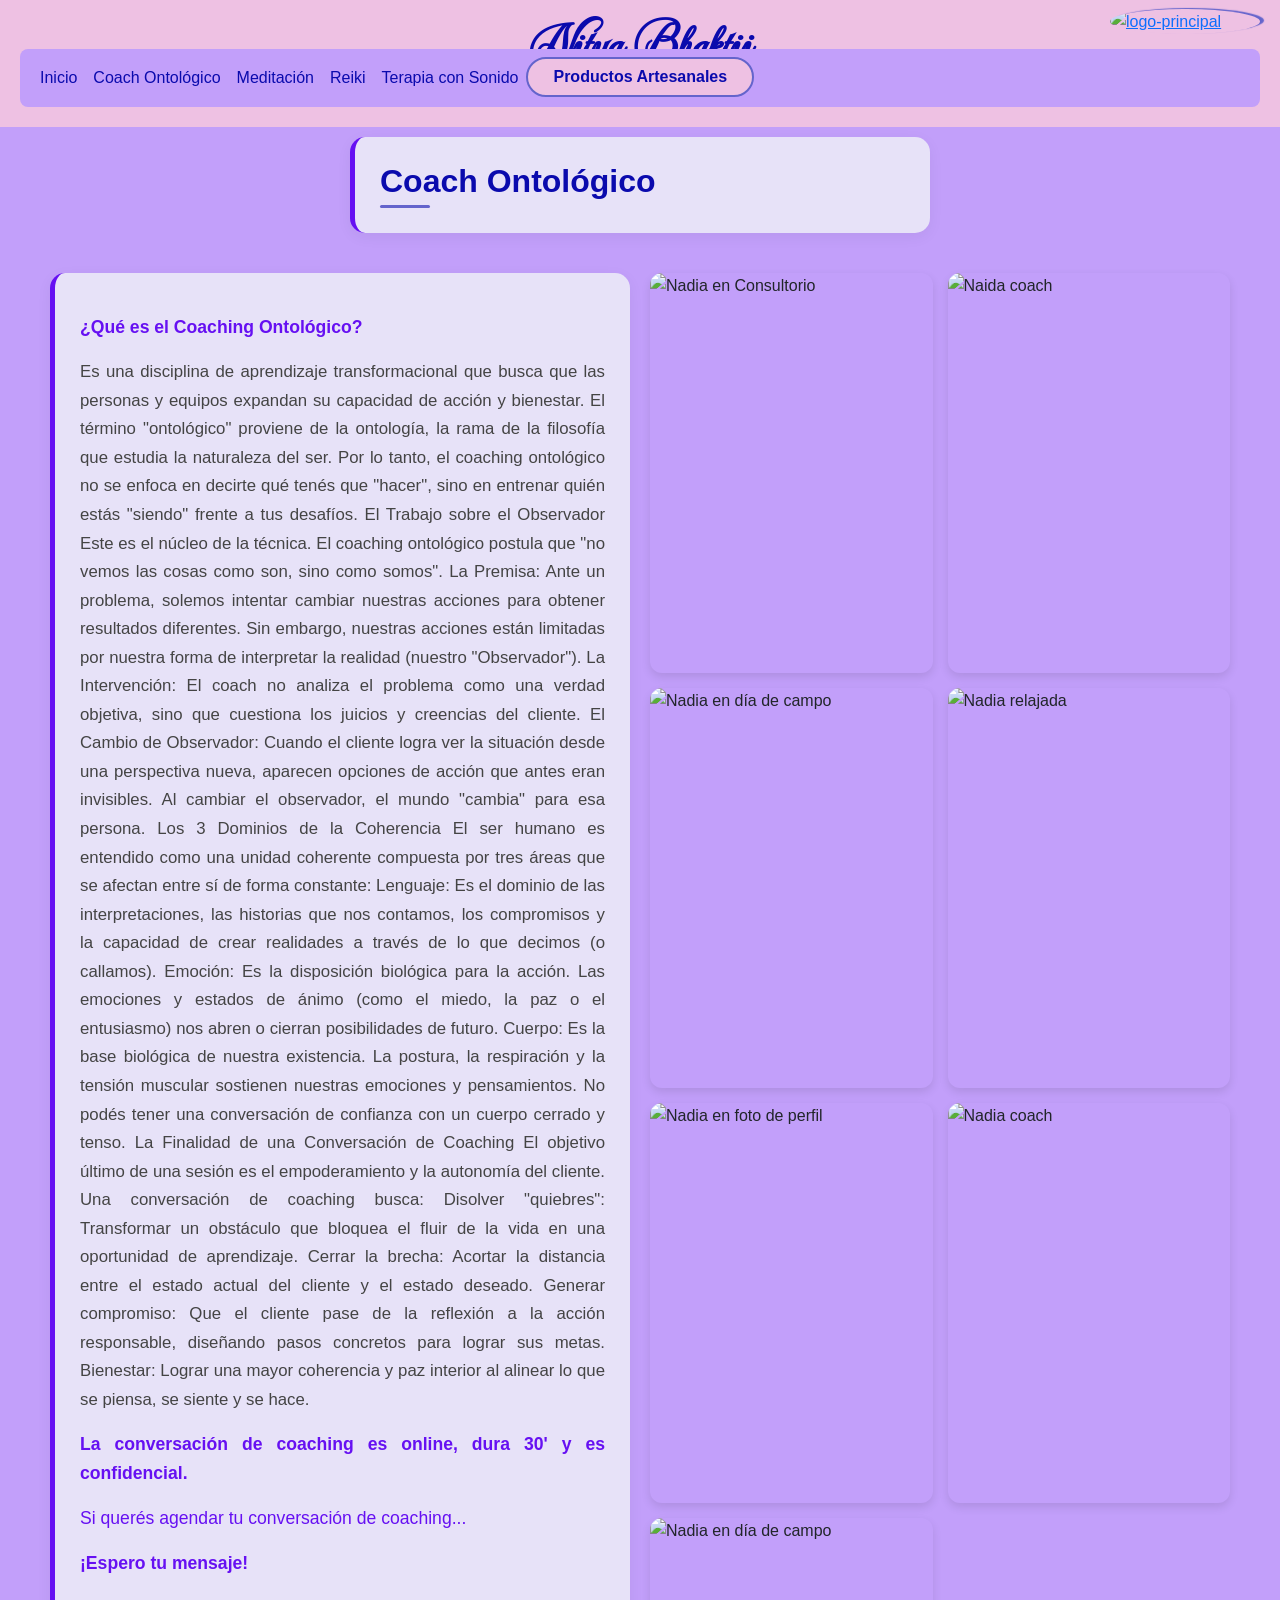
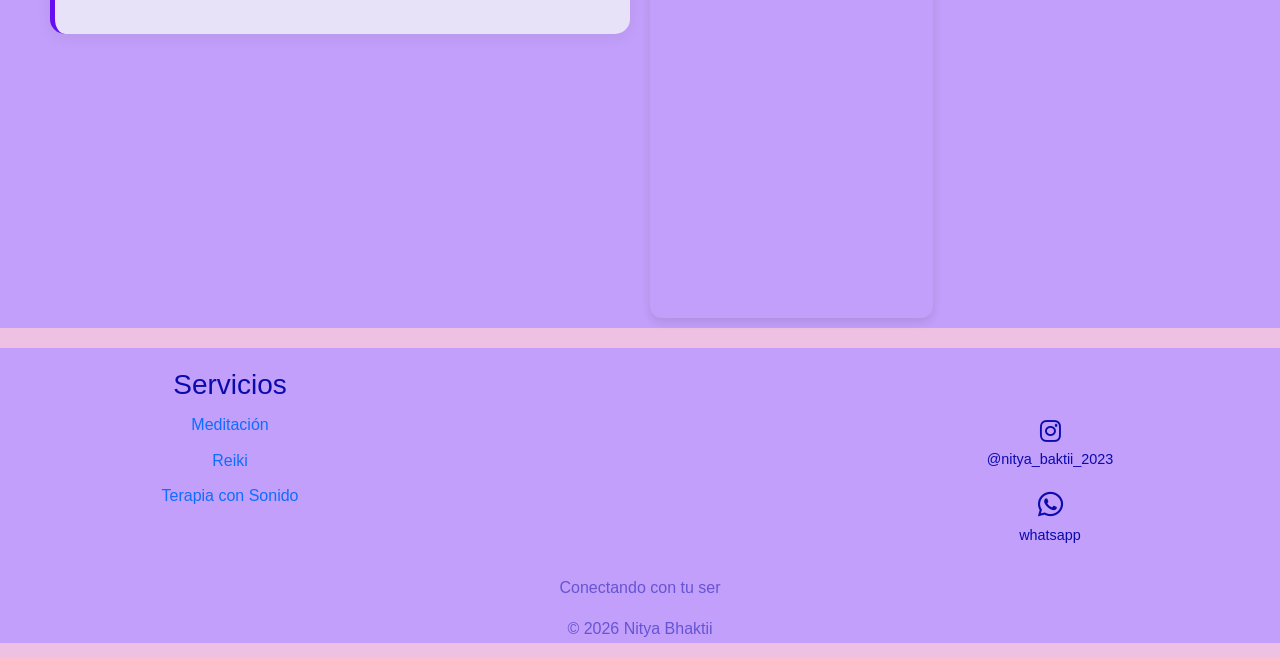
==== commit b5818a6f: "correcion logo" ====
--- a/pages/coach-ontologico.html
+++ b/pages/coach-ontologico.html
@@ -27,7 +27,7 @@
             <!-- titulo principal -->
             <h1>Nitya Bhaktii<span>Conectando con tu ser</span></h1>
             <!-- logo en tablets y desktop -->
-            <img class="logo-principal" src="Imagenes/logo-principal.png" alt="logo-principal">
+            <a href="../index.html"><img class="logo-principal" src="../Imagenes/logo-principal.png" alt="logo-principal"></a>
         </div>
         <!-- barra de navegacion con boostraps -->
         <nav class="navbar navbar-expand-lg">
@@ -47,15 +47,15 @@
                             <a class="nav-link active" aria-current="page" href="#">Coach Ontológico</a>
                         </li>
                         <li class="nav-item">
-                            <a class="nav-link active" aria-current="page" href="pages/meditacion.html">Meditación</a>
+                            <a class="nav-link active" aria-current="page" href="meditacion.html">Meditación</a>
                         </li>
                         <li class="nav-item">
-                            <a class="nav-link active" aria-current="page" href="pages/reiki.html">Reiki</a>
+                            <a class="nav-link active" aria-current="page" href="reiki.html">Reiki</a>
                         </li>
                         <li class="nav-item">
-                            <a class="nav-link active" aria-current="page" href="pages/terapia-sonora.html">Terapia con Sonido</a>
+                            <a class="nav-link active" aria-current="page" href="terapia-sonora.html">Terapia con Sonido</a>
                         </li>
-                        <li class="nav-item"><a href="pages/productos-artesanales.html" class="btn-personal">Productos Artesanales</a>
+                        <li class="nav-item"><a href="productos-artesanales.html" class="btn-personal">Productos Artesanales</a>
                         </li>
                     </ul>
                 </div>
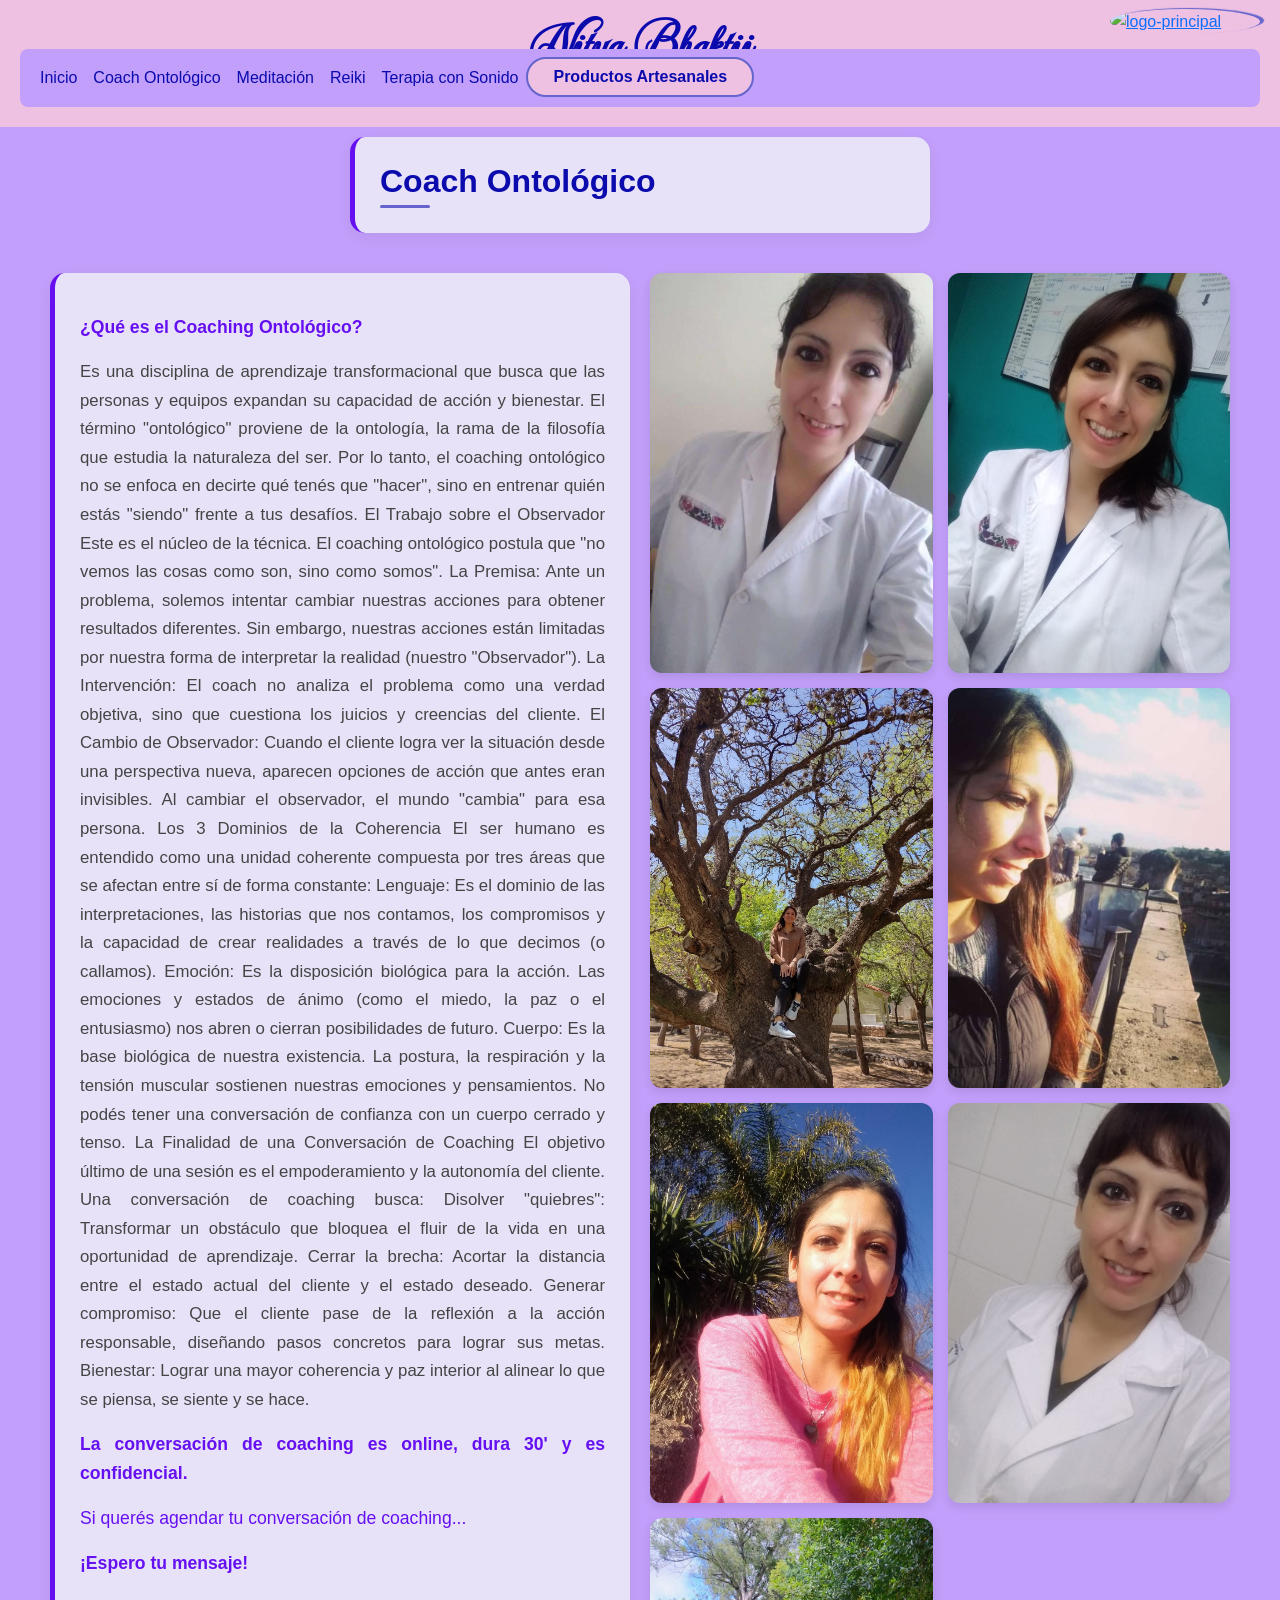
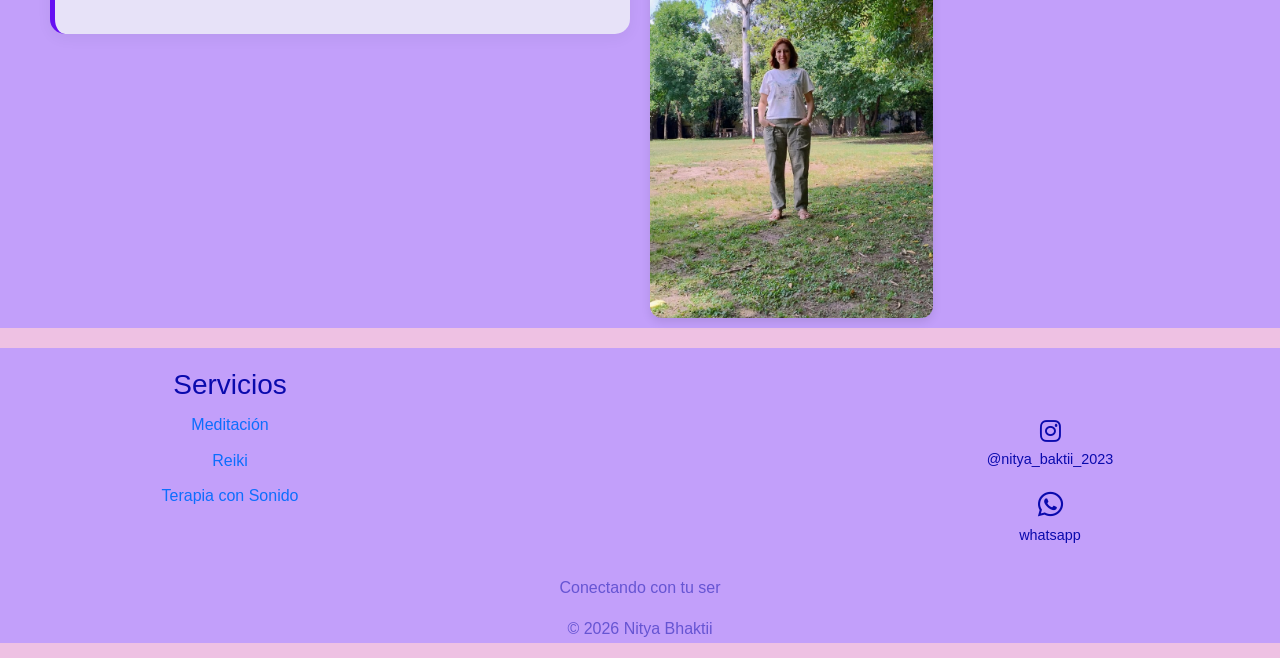
==== commit 9a32ecf2: "fotos renombradas" ====
--- a/pages/coach-ontologico.html
+++ b/pages/coach-ontologico.html
@@ -34,7 +34,7 @@
             <div class="container-fluid">
                 <a class="navbar-brand" href="index.html">
                     <!-- logo en mobile -->
-                    <img src="Imagenes/images-removebg-preview.png" alt="Logo" width="30" height="30" class="d-inline-block align-text-top"></a>
+                    <img src="Imagenes/logo-navegacion.png" alt="Logo" width="30" height="30" class="d-inline-block align-text-top"></a>
                         <button class="navbar-toggler" type="button" data-bs-toggle="collapse" data-bs-target="#navbarSupportedContent" aria-controls="navbarSupportedContent" aria-expanded="false" aria-label="Toggle navigation">
                             <span class="navbar-toggler-icon"></span>
                         </button>
@@ -44,18 +44,18 @@
                             <a class="nav-link active" aria-current="page" href="../index.html">Inicio</a>
                         </li>
                         <li class="nav-item">
-                            <a class="nav-link active" aria-current="page" href="#">Coach Ontológico</a>
+                            <a class="nav-link active" aria-current="page" href="../pages/coach-ontologico.html">Coach Ontológico</a>
                         </li>
                         <li class="nav-item">
-                            <a class="nav-link active" aria-current="page" href="meditacion.html">Meditación</a>
+                            <a class="nav-link active" aria-current="page" href="../pages/meditacion.html">Meditación</a>
                         </li>
                         <li class="nav-item">
-                            <a class="nav-link active" aria-current="page" href="reiki.html">Reiki</a>
+                            <a class="nav-link active" aria-current="page" href="../pages/reiki.html">Reiki</a>
                         </li>
                         <li class="nav-item">
-                            <a class="nav-link active" aria-current="page" href="terapia-sonora.html">Terapia con Sonido</a>
+                            <a class="nav-link active" aria-current="page" href="../pages/terapia-sonora.html">Terapia con Sonido</a>
                         </li>
-                        <li class="nav-item"><a href="productos-artesanales.html" class="btn-personal">Productos Artesanales</a>
+                        <li class="nav-item"><a href="../pages/productos-artesanales.html" class="btn-personal">Productos Artesanales</a>
                         </li>
                     </ul>
                 </div>
@@ -72,13 +72,13 @@
             </section>
             <!-- imagenes relacionadas al servicio -->
             <aside class="imagenes-pages">    
-                <img src="../Imagenes/foto17.jpeg" class="imagen-inicio" alt="Nadia en Consultorio">
-                <img src="../Imagenes/foto24.jpeg" class="no-mobile" alt="Naida coach">
-                <img src="../Imagenes/foto43.jpeg" class="no-mobile" alt="Nadia en día de campo">
-                <img src="../Imagenes/foto45.jpeg" class="no-mobile" alt="Nadia relajada">
-                <img src="../Imagenes/foto46.jpeg" class="no-mobile" alt="Nadia en foto de perfil">
-                <img src="../Imagenes/foto44.jpeg" class="no-mobile" alt="Nadia coach">
-                <img src="../Imagenes/foto47.jpeg" class="imagen-final" alt="Nadia en día de campo">
+                <img src="../Imagenes/Nadia-en-Consultorio-2.png" class="imagen-inicio" alt="Nadia en Consultorio">
+                <img src="../Imagenes/Nadia-coach.png" class="no-mobile" alt="Naida coach">
+                <img src="../Imagenes/Nadia-en-día-de-campo-2.png" class="no-mobile" alt="Nadia en día de campo">
+                <img src="../Imagenes/Nadia-relajada.png" class="no-mobile" alt="Nadia relajada">
+                <img src="../Imagenes/Nadia-en-foto-de-perfil-2.png" class="no-mobile" alt="Nadia en foto de perfil">
+                <img src="../Imagenes/Nadia-coach-2.png" class="no-mobile" alt="Nadia coach">
+                <img src="../Imagenes/Nadia-en-día-de-campo-3.png" class="imagen-final" alt="Nadia en día de campo">
             </aside>
             <!-- detalle del articulo -->
             <article class="tarjeta texto-articulo">    
